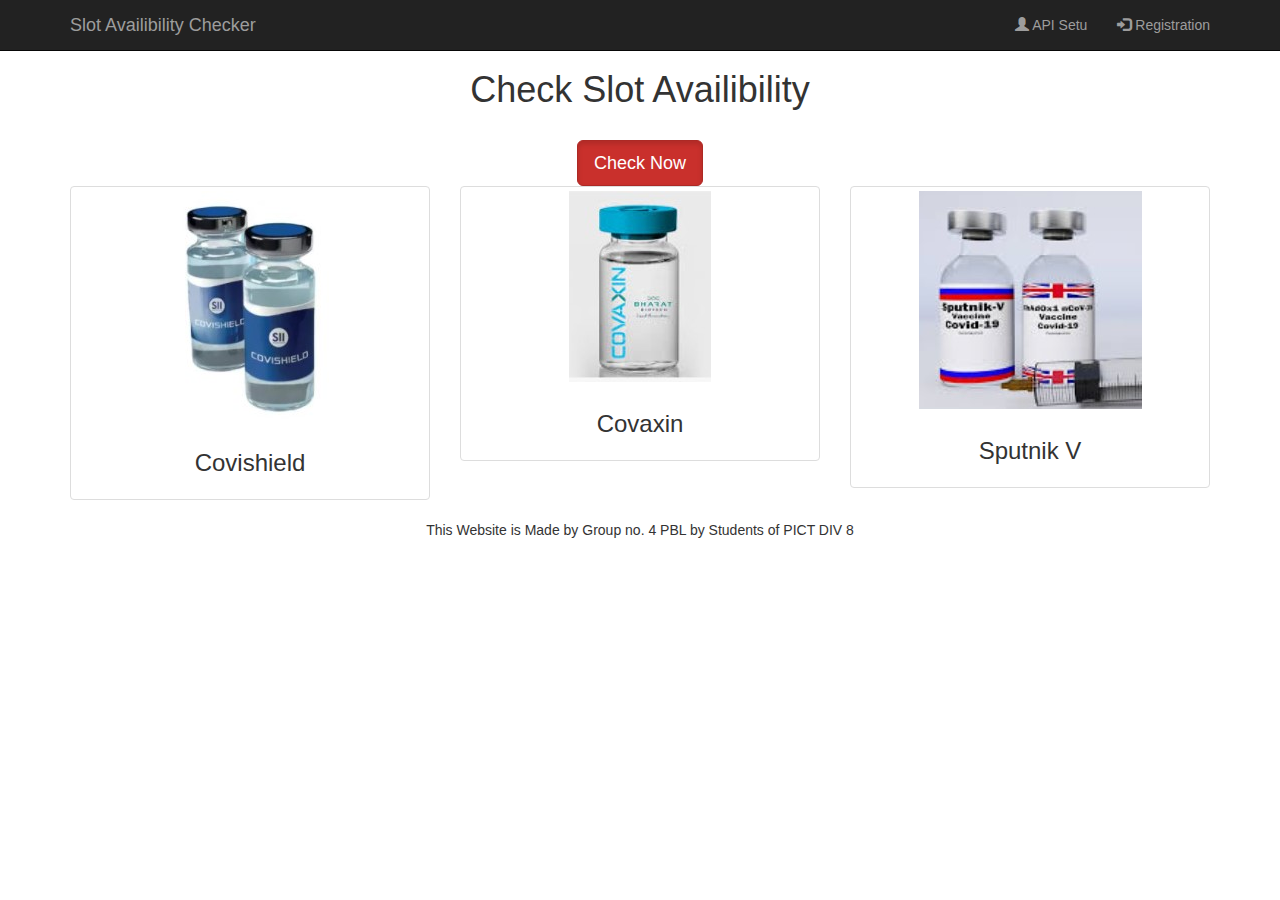
==== index.html @ e8b1756c "initial commit" ====
<!DOCTYPE html>
<html lang="en">
    <head>
        <meta name="viewport" content="width=device-width, initial-scale=1">
        <title>Welcome | Life Style Store</title>
        <!-- Bootstrap Core CSS -->
        <link href="css/bootstrap.css" rel="stylesheet">
        <!-- Custom CSS -->
        <link href="css/index.css" rel="stylesheet">
        <!-- jQuery -->
        <script src="js/jquery.js"></script>
        <!-- Bootstrap Core JavaScript -->
        <script src="js/bootstrap.min.js"></script>
    </head>

    <body style="padding-top: 50px;">
        <!-- Header -->
        <div class="navbar navbar-inverse navbar-fixed-top">
            <div class="container">
                <div class="navbar-header">
                    <button type="button" class="navbar-toggle" data-toggle="collapse" data-target="#myNavbar">
                        <span class="icon-bar"></span>
                        <span class="icon-bar"></span>
                        <span class="icon-bar"></span>                        
                    </button>
                    <a class="navbar-brand" href="index.html">Slot Availibility Checker</a>
                </div>
                <div class="collapse navbar-collapse" id="myNavbar">
                    <ul class="nav navbar-nav navbar-right">
                        <li><a href="https://apisetu.gov.in/"><span class="glyphicon glyphicon-user"></span> API Setu</a></li>
                        <li><a href="https://selfregistration.cowin.gov.in/"><span class="glyphicon glyphicon-log-in"></span> Registration</a></li>
                    </ul>
                </div>
            </div>
        </div>
        <!--Header end-->

        <div id="content">
            <!--Main banner image-->
            <div id = "banner_image">
                <div class="container">	
                    <center>
                        <div id="banner_content1">
                            <h1>Check Slot Availibility</h1>
                            <br/>
                            <a  href="products.html" class="btn btn-danger btn-lg active">Check Now</a>
                        </div>
                    </center>
                </div>
            </div>
            <!--Main banner image end-->

            <!--Item categories listing-->
            <div class="container">
                <div class="row text-center" id="item_list">
                    <div class="col-sm-4">
                        <a href="https://www.seruminstitute.com/pdf/covishield_fact_sheet.pdf" >
                            <div class="thumbnail">
                                <img src="img/covishield.jpg" alt="">
                                <div class="caption">
                                    <h3>Covishield</h3>
                                    <!-- <p>Choose among the best available in the world.</p> -->
                                </div>
                            </div> 
                        </a>
                    </div>

                    <div class="col-sm-4">
                        <a href="https://www.bharatbiotech.com/covaxin.html" >
                            <div class="thumbnail">
                                <img src="img/covaxin.jpg" alt="">
                                <div class="caption">
                                    <h3>Covaxin</h3>
                                    <!-- <p>Original watches from the best brands.</p> -->
                                </div>
                            </div> 
                        </a>
                    </div>

                    <div class="col-sm-4">
                        <a href="https://www.precisionvaccinations.com/vaccines/sputnik-v-vaccine#:~:text=The%20Russian%20COVID%2D19%20vaccine,and%20stimulate%20an%20immune%20response." >
                            <div class="thumbnail">
                                <img src="img/sv1.jpg" alt="">
                                <div class="caption">
                                    <h3>Sputnik V</h3>
                                    <!-- <p>Our exquisite collection of shirts.</p> -->
                                </div>
                            </div>
                        </a>
                    </div>
                </div>
            </div>
            <!--Item categories listing end-->
        </div>

        <!--Footer-->
        <footer>
            <div class="container">
                <center>
                    <p>This Website is Made by Group no. 4 PBL by Students of PICT DIV 8</p>	
                </center>
            </div>
        </footer>
        <!--Footer end-->

    </body> 
</html>
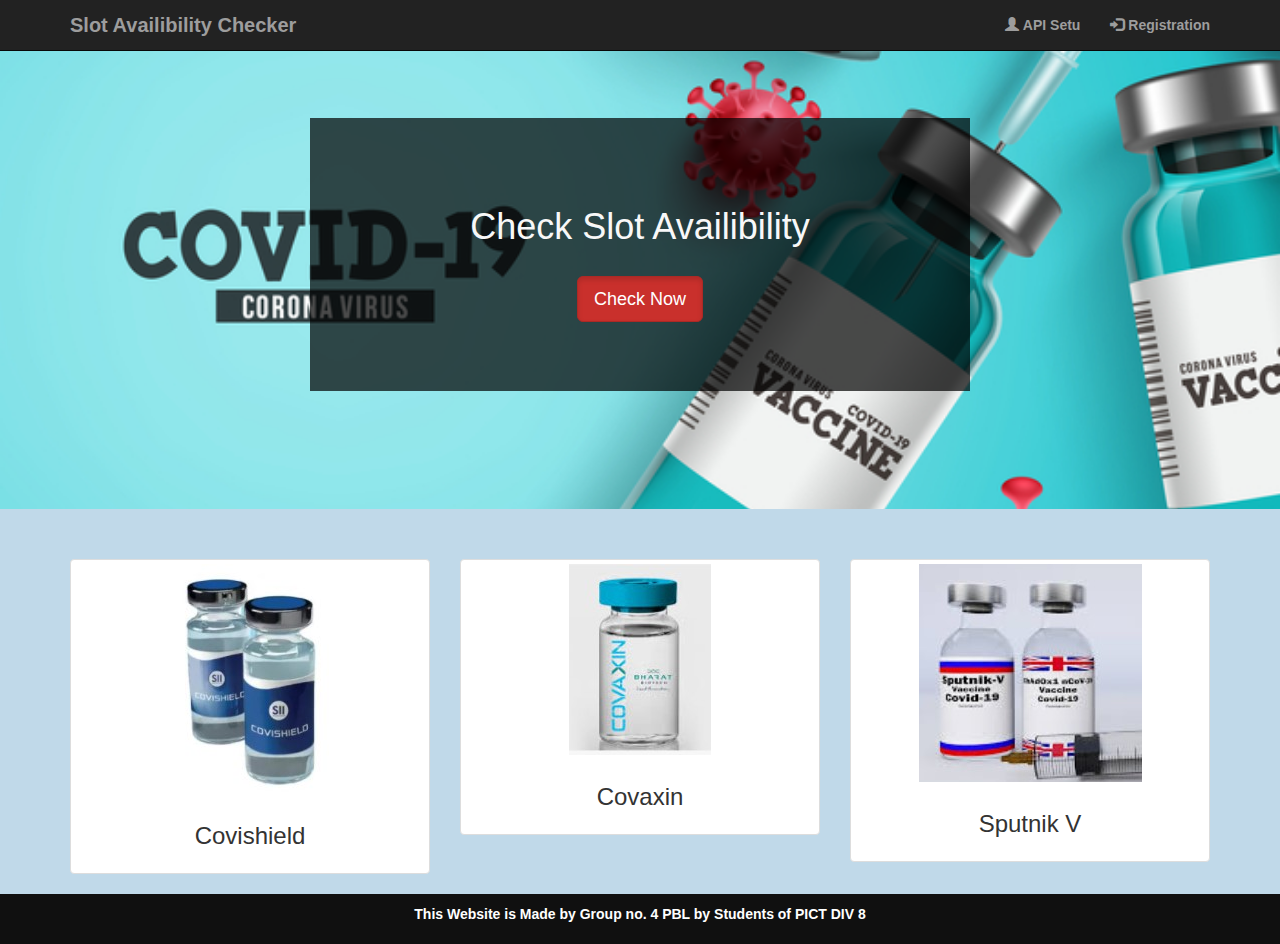
==== commit 7326fba6: "Update index.html" ====
--- a/index.html
+++ b/index.html
@@ -2,7 +2,7 @@
 <html lang="en">
     <head>
         <meta name="viewport" content="width=device-width, initial-scale=1">
-        <title>Welcome | Life Style Store</title>
+        <title>Slot availibility Checker</title>
         <!-- Bootstrap Core CSS -->
         <link href="css/bootstrap.css" rel="stylesheet">
         <!-- Custom CSS -->
@@ -104,4 +104,4 @@
         <!--Footer end-->
 
     </body> 
-</html>+</html>
--- a/css/index.css
+++ b/css/index.css
@@ -0,0 +1,119 @@
+body,
+html {
+    width: 100%;
+    height: 100%;
+    background-color: rgb(192, 217, 233);
+}
+
+body{
+    padding-top:100px;
+}
+
+body,
+h2,
+h4,
+h5,
+h6 {
+    font-family: "Lato","Helvetica Neue",Helvetica,Arial,sans-serif;
+    font-weight: 700;
+    color: white;
+}
+
+#content{
+    min-height: 600px;
+}
+
+#banner_image {
+    padding-bottom: 50px;
+    text-align: center;
+    color: #f8f8f8;
+    background: url(../img/vc.jpg) no-repeat center center;
+    background-size: cover;
+}
+
+#banner_content {
+    position: relative;
+    padding-top: 6%;
+    padding-bottom: 6%;
+    margin-top: 6%;
+    margin-bottom: 6%;
+    background-color: rgb(188, 181, 181);
+    color: darkblue;
+    max-width: 660px;
+}
+
+#item_list {
+    padding-top: 50px;
+}
+
+
+footer {
+    padding: 10px 0;
+    background-color: #101010;
+    color: white;
+    bottom: 0;
+    width: 100%;
+}
+
+#settings-container{
+    margin-bottom:10px;
+}
+
+.navbar-brand{
+    font-size:20px;
+    
+}
+
+@media(max-width:768px) {
+    #banner_content {
+        padding-bottom: 15%;
+    }
+    footer{
+        text-align:left;
+    }
+}
+
+.remove_item_link{
+    color:#0000ff;
+    
+}
+
+#allign{
+    float: left;
+}
+.ID{
+    font-size: large;
+    color: black;
+
+}
+.id{
+    text-align: center;
+}
+.input{
+    
+    text-align: center;
+}
+.inp{
+    color: black;
+    border-radius: 5px;
+    border-color: black;
+    text-align: center;
+}
+
+#products-jumbotron{
+    background-color: rgb(188, 181, 181);
+    color: darkblue;
+}
+#script{
+    background-color: black;
+    color: white;
+}
+#banner_content1 {
+    position: relative;
+    padding-top: 6%;
+    padding-bottom: 6%;
+    margin-top: 6%;
+    margin-bottom: 6%;
+    background-color: rgba(0, 0, 0, 0.7);
+    max-width: 660px;
+}
